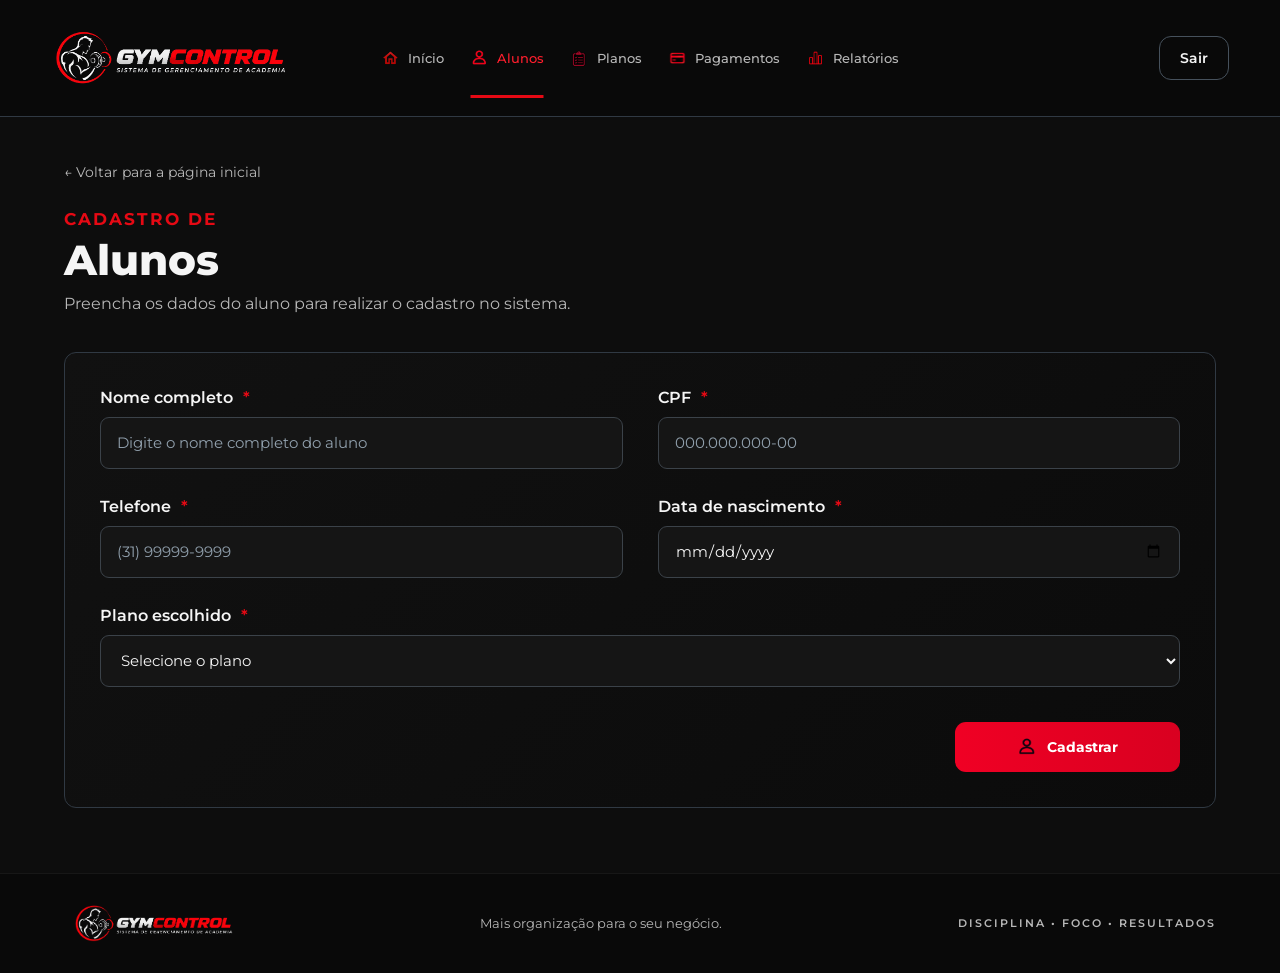
==== alunos.html @ 433f5897 "Primeiro commit do GymControl" ====
<!DOCTYPE html>
<html lang="pt-BR">

<head>
    <meta charset="UTF-8">
    <meta name="viewport" content="width=device-width, initial-scale=1.0">

    <title>GymControl | Cadastro de Alunos</title>

    <link href="https://fonts.googleapis.com/css2?family=Montserrat:wght@400;500;600;700;800&display=swap"
          rel="stylesheet">

    <link rel="stylesheet" href="style.css">
</head>

<body>

    <!-- CABEÇALHO -->
    <header class="cabecalho">

        <a href="index.html" class="logo">
            <img src="imagens/logo.png"
                 alt="GymControl - Sistema de gerenciamento de academia">
        </a>

        <!-- MENU DE NAVEGAÇÃO -->
        <nav class="menu">

            <a href="index.html" class="menu-link">
                <img src="imagens/inicio.png" alt="">
                <span>Início</span>
            </a>

            <a href="alunos.html" class="menu-link ativo"
               aria-current="page">
                <img src="imagens/alunos.png" alt="">
                <span>Alunos</span>
            </a>

            <a href="planos.html" class="menu-link">
                <img src="imagens/planos.png" alt="">
                <span>Planos</span>
            </a>

            <a href="pagamentos.html" class="menu-link">
                <img src="imagens/pagamentos.png" alt="">
                <span>Pagamentos</span>
            </a>

            <a href="relatorios.html" class="menu-link">
                <img src="imagens/relatorios.png" alt="">
                <span>Relatórios</span>
            </a>

        </nav>

        <a href="index.html" class="botao-sair">
            Sair
        </a>

    </header>


    <!-- CONTEÚDO PRINCIPAL -->
    <main class="pagina-cadastro">

        <!-- LINK PARA VOLTAR -->
        <a href="index.html" class="voltar">
            &larr; Voltar para a página inicial
        </a>


        <!-- TÍTULO DA PÁGINA -->
        <section class="titulo-pagina">

            <p class="subtitulo-pagina">
                CADASTRO DE
            </p>

            <h1>Alunos</h1>

            <p>
                Preencha os dados do aluno para realizar o cadastro no sistema.
            </p>

        </section>


        <!-- FORMULÁRIO DE CADASTRO -->
        <section class="formulario-container">

            <form class="formulario" action="#" method="post">

                <!-- NOME COMPLETO -->
                <div class="campo">

                    <label for="nome">
                        Nome completo <span>*</span>
                    </label>

                    <input
                        type="text"
                        id="inpNomeAluno"
                        placeholder="Digite o nome completo do aluno"
                        autocomplete="name"
                        required
                    >

                </div>


                <!-- CPF -->
                <div class="campo">

                    <label for="cpf">
                        CPF <span>*</span>
                    </label>

                    <input
                        type="text"
                        id="inpCpf"
                        name="cpf"
                        placeholder="000.000.000-00"
                        maxlength="14"
                        inputmode="numeric"
                        autocomplete="off"
                        required
                    >

                </div>


                <!-- TELEFONE -->
                <div class="campo">

                    <label for="telefone">
                        Telefone <span>*</span>
                    </label>

                    <input
                        type="tel"
                        id="inpNumeroTelefone"
                        name="telefone"
                        placeholder="(31) 99999-9999"
                        autocomplete="tel"
                        required
                    >

                </div>


                <!-- DATA DE NASCIMENTO -->
                <div class="campo">

                    <label for="dataNascimento">
                        Data de nascimento <span>*</span>
                    </label>

                    <input
                        type="date"
                        id="inpDataNascimento"
                        name="dataNascimento"
                        autocomplete="bday"
                        required
                    >

                </div>


                
                <!-- PLANO ESCOLHIDO -->
                <div class="campo campo-completo">

                    <label for="plano">
                        Plano escolhido <span>*</span>
                    </label>

                    <select id="plano" name="plano" required>
                        <option value="" selected disabled> Selecione o plano</option>
                        <option value="Anual">Anual</option>
                        <option value="Semestral">Semestral</option>
                        <option value="Trimestral">Trimestral</option>
                        <option value="Mensal">Mensal</option>
                    </select>
                </div>



                <!-- BOTÃO CADASTRAR -->
                <div class="acoes-formulario">

                    <button class="botao-cadastrar" onclick="cadastrarAluno()">

                        <span class="icone-botao" aria-hidden="true">
                            <img src="imagens/cadastrar-aluno.png" alt="">
                        </span>

                        Cadastrar

                    </button>

                </div>

            </form>

        </section>

    </main>


    <!-- RODAPÉ -->
    <footer class="rodape">

        <a href="index.html" class="rodape-logo">
            <img src="imagens/logo.png" alt="GymControl">
        </a>

        <p>Mais organização para o seu negócio.</p>

        <div class="rodape-slogan">
            DISCIPLINA &bull; FOCO &bull; RESULTADOS
        </div>

    </footer>
    
    <script src="controlador.js"></script>
    <script src="modelo.js"></script>
</body>
</html>
---- style.css ----
/* ==============================
   CONFIGURAÇÕES GERAIS
============================== */

* {
    margin: 0;
    padding: 0;
    box-sizing: border-box;
}

:root {
    --preto: #0D0D0D;
    --cinza-escuro: #1A1A1A;
    --vermelho: #E50914;
    --vermelho-hover: #FF1E2D;
    --branco: #F5F5F5;
    --cinza-claro: #B8B8B8;
    --borda: #303943;
}

body {
    font-family: 'Montserrat', sans-serif;
    background-color: var(--preto);
    color: var(--branco);
    min-height: 100vh;
    display: flex;
    flex-direction: column;
}

a {
    color: inherit;
    text-decoration: none;
}

button,
a {
    -webkit-tap-highlight-color: transparent;
}


/* ==============================
   CABEÇALHO
============================== */

.cabecalho {
    position: relative;
    width: 100%;
    min-height: 100px;
    padding: 18px 4%;
    display: flex;
    align-items: center;
    justify-content: space-between;
    gap: 25px;
    border-bottom: 1px solid var(--borda);
    background-color: #090909;
}

/* LOGO */

.logo {
    display: flex;
    align-items: center;
    flex-shrink: 0;
    text-decoration: none;
    z-index: 2;
}

.logo img {
    display: block;
    width: 330px;
    max-height: 80px;
    object-fit: contain;
    object-position: left center;
}

/* Estilos antigos da logo em texto */

.logo-simbolo {
    width: 58px;
    height: 58px;
    border: 3px solid var(--vermelho);
    border-radius: 50%;
    display: flex;
    align-items: center;
    justify-content: center;
    color: var(--branco);
    font-size: 22px;
    font-weight: 800;
    font-style: italic;
    flex-shrink: 0;
}

.logo-texto h2 {
    font-size: 25px;
    font-weight: 800;
    font-style: italic;
    letter-spacing: -1px;
}

.logo-texto h2 span {
    color: var(--vermelho);
}

.logo-texto p {
    margin-top: 4px;
    font-size: 9px;
    font-weight: 600;
    letter-spacing: 1.2px;
    color: var(--cinza-claro);
}


/* ==============================
   MENU DE NAVEGAÇÃO
============================== */


.menu {
    position: absolute;
    left: 50%;
    top: 50%;
    transform: translate(-50%, -50%);

    display: flex;
    align-items: center;
    justify-content: center;
    gap: 27px;
}

.menu-link {
    position: relative;
    display: flex;
    align-items: center;
    justify-content: center;
    gap: 8px;

    padding: 14px 0;
    color: var(--cinza-claro);
    font-size: 13px;
    font-weight: 500;
    white-space: nowrap;

    transition: color 0.3s ease;
}

/* Imagens do menu */
.menu-link img {
    width: 18px;
    height: 18px;
    object-fit: contain;
    display: block;
    transition: transform 0.3s ease;
}

.menu-link:hover,
.menu-link.ativo {
    color: var(--vermelho-hover);
}

.menu-link:hover img {
    transform: translateY(-2px);
}

.menu-link.ativo::after {
    content: "";
    position: absolute;
    bottom: -17px;
    left: 0;
    width: 100%;
    height: 3px;
    background-color: var(--vermelho);
}



/* ==============================
   CONTEÚDO PRINCIPAL
============================== */

.conteudo {
    width: 100%;
    max-width: 1600px;
    margin: 0 auto;
    padding: 45px 5% 35px;
    flex: 1;
}


/* ==============================
   APRESENTAÇÃO INICIAL
============================== */

.apresentacao {
    display: grid;
    grid-template-columns: 1fr 1fr;
    align-items: center;
    gap: 45px;
    min-height: 400px;
    margin-bottom: 35px;
}

.texto-apresentacao {
    width: 100%;
    max-width: 620px;
    display: flex;
    flex-direction: column;
    align-items: center;
    justify-content: center;
    text-align: center;
    margin: 0 auto;
}

.subtitulo {
    margin-bottom: 10px;
    color: var(--vermelho);
    font-size: 20px;
    font-weight: 700;
    letter-spacing: 4px;
    text-align: center;
}

.texto-apresentacao h1 {
    margin-bottom: 18px;
    font-size: 55px;
    font-weight: 800;
    font-style: italic;
    letter-spacing: -2px;
    line-height: 1.1;
    text-align: center;
}

.texto-apresentacao h1 span {
    color: var(--vermelho);
}

.texto-apresentacao h2 {
    max-width: 560px;
    margin-bottom: 15px;
    font-size: 23px;
    line-height: 1.4;
    font-weight: 700;
    text-align: center;
}

.descricao {
    max-width: 550px;
    color: var(--cinza-claro);
    font-size: 16px;
    line-height: 1.7;
    text-align: center;
}


/* ==============================
   PAINEL DE INDICADORES
============================== */

.painel-indicadores {
    position: relative;
    width: 100%;
    min-height: 390px;
    display: flex;
    align-items: center;
    justify-content: center;
}

.circulo-central {
    width: 230px;
    height: 230px;
    border: 2px solid var(--vermelho);
    border-radius: 50%;
    display: flex;
    align-items: center;
    justify-content: center;
    background: radial-gradient(
        circle,
        #1A080A 0%,
        #0D0D0D 70%
    );
    box-shadow:
        0 0 0 15px #E5091410,
        0 0 35px #E5091420;
}


.icone-academia img {
    width: 180px;
    height: 180px;
    object-fit: contain;
    display: block;
}

.icone-academia {
    display: flex;
    align-items: center;
    justify-content: center;
    filter: grayscale(1);
}



/* ==============================
   INDICADORES
============================== */

.indicador {
    position: absolute;
    z-index: 2;
    width: 185px;
    padding: 16px;
    border: 1px solid #46515C;
    border-radius: 15px;
    background-color: #101010;
    box-shadow: 0 8px 25px #00000040;
}

.indicador p {
    margin-bottom: 8px;
    color: var(--cinza-claro);
    font-size: 10px;
    font-weight: 600;
    line-height: 1.4;
}

.indicador h3 {
    margin-bottom: 5px;
    color: var(--branco);
    font-size: 21px;
    font-weight: 700;
}

.indicador span {
    color: var(--vermelho-hover);
    font-size: 13px;
    font-weight: 700;
}

.indicador-alunos {
    top: 10px;
    left: 0;
}

.indicador-pagamentos {
    top: 35px;
    right: 0;
}

.indicador-planos {
    bottom: 25px;
    left: 0;
}

.indicador-ativos {
    right: 0;
    bottom: 35px;
}


/* ==============================
   CARTÕES DE ATALHO
============================== */

.atalhos {
    width: 100%;
    display: grid;
    grid-template-columns: repeat(4, minmax(0, 1fr));
    gap: 20px;
    align-items: stretch;
}

.card {
    position: relative;
    min-width: 0;
    min-height: 230px;
    padding: 25px 22px 55px;
    display: flex;
    flex-direction: column;
    align-items: flex-start;
    border: 1px solid var(--borda);
    border-radius: 12px;
    background: linear-gradient(
        135deg,
        #101010 0%,
        #0B0B0B 100%
    );
    color: var(--branco);
    text-decoration: none;
    cursor: pointer;
    transition:
        transform 0.3s ease,
        border-color 0.3s ease,
        box-shadow 0.3s ease;
}

.card:hover {
    transform: translateY(-5px);
    border-color: var(--vermelho);
    box-shadow: 0 10px 30px #E5091412;
}


/* ==============================
   IMAGENS DOS CARTÕES
============================== */

.card-icone {
    width: 60px;
    height: 60px;
    margin-bottom: 18px;
    display: flex;
    align-items: center;
    justify-content: center;
    overflow: hidden;
    border: 2px solid var(--vermelho);
    border-radius: 12px;
    background-color: #111111;
    color: var(--vermelho-hover);
    font-size: 30px;
}

.card-icone img {
    display: block;
    width: 70%;
    height: 70%;
    object-fit: contain;
}


/* ==============================
   TEXTOS DOS CARTÕES
============================== */

.card h3 {
    margin-bottom: 8px;
    color: var(--branco);
    font-size: 21px;
    font-weight: 700;
}

.card p {
    width: 100%;
    color: var(--cinza-claro);
    font-size: 14px;
    line-height: 1.6;
}


/* ==============================
   SETA DOS CARTÕES
============================== */

.card-link {
    position: absolute;
    right: 20px;
    bottom: 12px;
    color: var(--vermelho);
    font-size: 28px;
    transition:
        color 0.3s ease,
        right 0.3s ease;
}

.card:hover .card-link {
    right: 14px;
    color: var(--vermelho-hover);
}


/* ==============================
   RODAPÉ
============================== */

.rodape {
    width: 100%;
    min-height: 95px;
    padding: 22px 5%;
    display: flex;
    align-items: center;
    justify-content: space-between;
    gap: 20px;
    border-top: 1px solid #171717;
    background-color: #090909;
}

.rodape-logo {
    display: flex;
    align-items: center;
    gap: 12px;
}

.rodape-logo img {
    display: block;
    width: 180px;
    max-height: 55px;
    object-fit: contain;
}

.rodape-logo strong {
    width: 48px;
    height: 48px;
    display: flex;
    align-items: center;
    justify-content: center;
    border: 2px solid var(--vermelho);
    border-radius: 50%;
    font-size: 18px;
    font-style: italic;
}

.rodape-logo span {
    font-size: 17px;
    font-weight: 700;
}

.rodape p {
    color: var(--cinza-claro);
    font-size: 13px;
}

.rodape-slogan {
    color: var(--cinza-claro);
    font-size: 11px;
    font-weight: 600;
    letter-spacing: 2px;
    text-align: right;
}



/* ==============================
   PÁGINA DE CADASTRO
============================== */

.pagina-cadastro {
    width: 100%;
    max-width: 1300px;
    margin: 0 auto;
    padding: 45px 5% 65px;
    flex: 1;
}

.voltar {
    display: inline-block;
    margin-bottom: 28px;
    color: var(--cinza-claro);
    font-size: 14px;
    transition: color 0.3s ease;
}

.voltar:hover {
    color: var(--vermelho-hover);
}

.titulo-pagina {
    margin-bottom: 35px;
}

.subtitulo-pagina {
    margin-bottom: 5px;
    color: var(--vermelho);
    font-size: 17px;
    font-weight: 700;
    letter-spacing: 2px;
}

.titulo-pagina h1 {
    margin-bottom: 5px;
    color: var(--branco);
    font-size: 42px;
    font-weight: 800;
}

.titulo-pagina > p:last-child {
    color: var(--cinza-claro);
    font-size: 16px;
    line-height: 1.6;
}

.formulario-container {
    padding: 35px;
    border: 1px solid var(--borda);
    border-radius: 12px;
    background: linear-gradient(135deg, #111111, #0B0B0B);
}

.formulario {
    display: grid;
    grid-template-columns: repeat(2, minmax(0, 1fr));
    gap: 28px 35px;
}

.campo {
    display: flex;
    flex-direction: column;
    gap: 10px;
    min-width: 0;
}

.campo label {
    color: var(--branco);
    font-size: 16px;
    font-weight: 600;
}

.campo label span {
    color: var(--vermelho);
}

.campo input,
.campo select {
    width: 100%;
    min-height: 52px;
    padding: 14px 16px;
    border: 1px solid #3B4249;
    border-radius: 9px;
    outline: none;
    background-color: #151515;
    color: var(--branco);
    font-family: inherit;
    font-size: 15px;
    transition: border-color 0.3s ease;
}

.campo input::placeholder {
    color: #91A0AD;
}

.campo input:focus,
.campo select:focus {
    border-color: var(--vermelho);
}

.campo select {
    cursor: pointer;
}

.campo-completo {
    grid-column: 1 / -1;
}

.acoes-formulario {
    grid-column: 1 / -1;
    display: flex;
    justify-content: flex-end;
    margin-top: 7px;
}

.botao-cadastrar {
    min-width: 225px;
    min-height: 50px;
    padding: 14px 22px;
    display: flex;
    align-items: center;
    justify-content: center;
    gap: 10px;
    border: none;
    border-radius: 11px;
    background: linear-gradient(90deg, #F00024, #D90020);
    color: white;
    font-family: inherit;
    font-size: 14px;
    font-weight: 700;
    cursor: pointer;
    transition: 0.3s ease;
}

.botao-cadastrar:hover {
    background: var(--vermelho-hover);
    transform: translateY(-2px);
}

.icone-botao {
    display: flex;
    align-items: center;
    justify-content: center;
}

.icone-botao img {
    width: 20px;
    height: 20px;
    object-fit: contain;
}

/* BOTÃO SAIR */

.botao-sair {
    z-index: 2;
    flex-shrink: 0;
    padding: 12px 20px;
    border: 1px solid #46515C;
    border-radius: 12px;
    color: var(--branco);
    font-size: 14px;
    font-weight: 600;
    transition: 0.3s ease;
}

.botao-sair:hover {
    border-color: var(--vermelho);
    color: var(--vermelho-hover);
}


/* ÍCONES DOS CAMPOS DO FORMULÁRIO */

.campo label {
    display: flex;
    align-items: center;
    gap: 10px;
    flex-wrap: wrap;
}

.icone-campo {
    display: inline-flex;
    align-items: center;
    justify-content: center;
    flex-shrink: 0;
    width: 24px;
    height: 24px;
}

.icone-campo img {
    display: block;
    width: 22px;
    height: 22px;
    object-fit: contain;
}

/* A cor vermelha fica somente no asterisco */

.campo label .obrigatorio {
    color: var(--vermelho);
}


/* ========================================
   PÁGINA DE RELATÓRIOS — GYMCONTROL
======================================== */

.pagina-relatorios {
    position: relative;
    isolation: isolate;
    width: 100%;
    max-width: 1600px;
    margin: 0 auto;
    padding: 45px 5% 35px;
    flex: 1;
}


/* TÍTULO DA PÁGINA */

.titulo-relatorios {
    margin-bottom: 28px;
}

.titulo-relatorios .subtitulo-pagina {
    margin-bottom: 8px;
    color: var(--vermelho);
    font-size: 16px;
    font-weight: 800;
    letter-spacing: 1px;
}

.titulo-relatorios h1 {
    margin-bottom: 6px;
    color: var(--branco);
    font-size: 38px;
    font-weight: 800;
    line-height: 1.2;
}

.titulo-relatorios > p:last-child {
    color: var(--cinza-claro);
    font-size: 16px;
    line-height: 1.6;
}


/* ========================================
   CARTÕES DE RESUMO
======================================== */

.resumo-relatorios {
    display: grid;
    grid-template-columns: repeat(2, minmax(0, 1fr));
    gap: 24px;
    margin-bottom: 25px;
}

.resumo-card {
    min-width: 0;
    min-height: 98px;
    padding: 18px 28px;
    display: flex;
    align-items: center;
    gap: 25px;

    border: 1px solid var(--vermelho);
    border-radius: 12px;
    background: linear-gradient(135deg, #101010, #090909);

    transition:
        background-color 0.3s ease,
        box-shadow 0.3s ease;
}

.resumo-card:hover {
    box-shadow: 0 0 20px #E5091415;
}

.resumo-icone {
    width: 64px;
    height: 64px;
    flex-shrink: 0;

    display: flex;
    align-items: center;
    justify-content: center;
}

.resumo-icone img {
    display: block;
    width: 48px;
    height: 48px;
    object-fit: contain;

    /* Deixa os ícones brancos para combinar
       com o visual da página */
    filter: grayscale(1) brightness(0) invert(1);
}

.resumo-card p {
    margin-bottom: 5px;
    color: var(--cinza-claro);
    font-size: 14px;
    line-height: 1.5;
}

.resumo-card h2 {
    color: var(--branco);
    font-size: 32px;
    font-weight: 800;
    line-height: 1.2;
    overflow-wrap: anywhere;
}


/* ========================================
   ÁREA DE FILTROS
======================================== */

.filtros-relatorios {
    width: 100%;
    margin-bottom: 15px;
    padding: 16px 22px;

    display: grid;
    grid-template-columns: 1.7fr 1fr 1fr auto;
    align-items: end;
    gap: 24px;

    border: 1px solid var(--borda);
    border-radius: 11px;
    background-color: #0B0D0E;
}


/* Campo de busca */

.campo-busca {
    min-width: 0;
}

.campo-busca input {
    width: 100%;
    min-height: 52px;
    padding: 0 16px;

    border: 1px solid #3B454D;
    border-radius: 10px;
    outline: none;

    background-color: #111314;
    color: var(--branco);
    font-family: inherit;
    font-size: 14px;

    transition: border-color 0.3s ease;
}

.campo-busca input::placeholder {
    color: var(--cinza-claro);
}

.campo-busca input:focus {
    border-color: var(--vermelho);
}


/* Campos dos filtros */

.filtro-campo {
    min-width: 0;
    display: flex;
    flex-direction: column;
    gap: 7px;
}

.filtro-campo label {
    color: var(--cinza-claro);
    font-size: 13px;
    font-weight: 500;
}

.filtro-campo select {
    width: 100%;
    min-height: 44px;
    padding: 0 12px;

    border: 1px solid #3B454D;
    border-radius: 9px;
    outline: none;

    background-color: #111314;
    color: var(--branco);
    font-family: inherit;
    font-size: 14px;

    cursor: pointer;
}

.filtro-campo select:focus {
    border-color: var(--vermelho);
}

.filtro-campo select option {
    background-color: #111111;
    color: var(--branco);
}


/* Botão atualizar */

.botao-atualizar {
    min-height: 48px;
    padding: 0 22px;

    display: inline-flex;
    align-items: center;
    justify-content: center;

    border: 1px solid var(--vermelho);
    border-radius: 10px;

    background-color: transparent;
    color: var(--branco);
    font-family: inherit;
    font-size: 14px;
    font-weight: 700;
    white-space: nowrap;

    cursor: pointer;
    transition:
        background-color 0.3s ease,
        transform 0.3s ease;
}

.botao-atualizar:hover {
    background-color: var(--vermelho);
    transform: translateY(-2px);
}


/* ========================================
   TABELA DE RELATÓRIOS
======================================== */

.tabela-container {
    width: 100%;
    min-width: 0;
    padding: 10px 22px 16px;

    border: 1px solid var(--borda);
    border-radius: 11px;
    background: linear-gradient(135deg, #0C0E0F, #090A0A);
}

.tabela-responsiva {
    width: 100%;
    overflow-x: auto;
}

.tabela-relatorios {
    width: 100%;
    border-collapse: collapse;
    text-align: left;
}

.tabela-relatorios thead th {
    padding: 17px 8px 14px;

    border-bottom: 1px solid #283138;

    color: #B7D1E1;
    font-size: 11px;
    font-weight: 800;
    letter-spacing: 1.3px;
    text-transform: uppercase;
    white-space: nowrap;
}

.tabela-relatorios tbody td {
    padding: 14px 8px;

    border-bottom: 1px solid #252D32;

    color: var(--branco);
    font-size: 14px;
    font-weight: 500;
    line-height: 1.5;
}

.tabela-relatorios tbody tr {
    transition: background-color 0.2s ease;
}

.tabela-relatorios tbody tr:hover {
    background-color: #FFFFFF06;
}

.tabela-relatorios tbody tr:last-child td {
    border-bottom: none;
}


/* ========================================
   SITUAÇÃO DOS PAGAMENTOS
======================================== */

.situacao {
    display: inline-flex;
    align-items: center;
    justify-content: center;

    min-width: 80px;
    padding: 6px 13px;

    border-radius: 10px;

    color: #FFFFFF;
    font-size: 12px;
    font-weight: 600;
    white-space: nowrap;
}

.situacao.pago {
    background-color: #075735;
}

.situacao.pendente {
    background-color: #805000;
}

.situacao.atrasado {
    background-color: #8D1018;
}


/* ========================================
   BOTÕES DE AÇÃO DA TABELA
======================================== */

.acoes-tabela {
    white-space: nowrap;
}

.acoes-tabela button {
    margin-right: 5px;
}

.botao-acao {
    min-height: 36px;
    padding: 0 10px;

    border: 1px solid #3D4A54;
    border-radius: 8px;

    background-color: #101314;
    color: var(--branco);
    font-family: inherit;
    font-size: 11px;
    font-weight: 600;

    cursor: pointer;
    transition:
        border-color 0.3s ease,
        background-color 0.3s ease;
}

.botao-acao:hover {
    border-color: var(--vermelho);
    background-color: #E5091415;
}


/* ========================================
   PAGINAÇÃO
======================================== */

.paginacao-relatorios {
    padding-top: 16px;

    display: flex;
    align-items: center;
    justify-content: space-between;
    gap: 18px;
}

.paginacao-relatorios > p {
    color: #B7D1E1;
    font-size: 13px;
    line-height: 1.5;
}

.botoes-paginacao {
    display: flex;
    align-items: center;
    justify-content: flex-end;
    flex-wrap: wrap;
    gap: 5px;
}

.botoes-paginacao button {
    min-width: 34px;
    height: 34px;
    padding: 0 8px;

    border: 1px solid #303B44;
    border-radius: 7px;

    background-color: #101314;
    color: var(--branco);
    font-family: inherit;
    font-size: 12px;

    cursor: pointer;
    transition:
        background-color 0.2s ease,
        border-color 0.2s ease;
}

.botoes-paginacao button:hover:not(:disabled) {
    border-color: var(--vermelho);
}

.botoes-paginacao button.pagina-ativa {
    border-color: var(--vermelho);
    background-color: var(--vermelho);
    color: #FFFFFF;
    font-weight: 800;
    box-shadow: 0 0 12px #E5091435;
}

.botoes-paginacao button:disabled {
    opacity: 0.45;
    cursor: not-allowed;
}
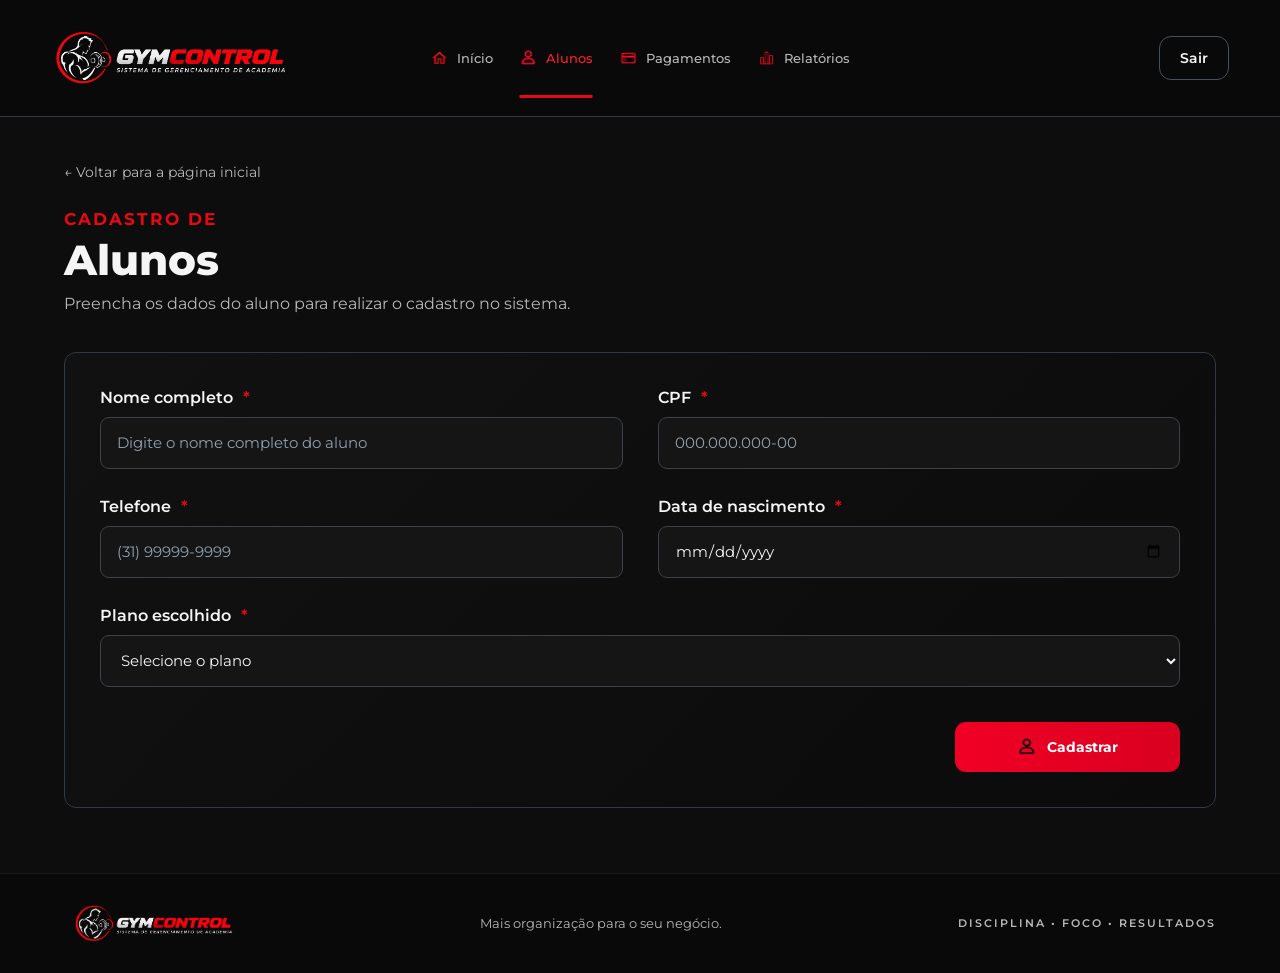
==== commit cc4566b9: "construção dos relatorios" ====
--- a/alunos.html
+++ b/alunos.html
@@ -37,10 +37,6 @@
                 <span>Alunos</span>
             </a>
 
-            <a href="planos.html" class="menu-link">
-                <img src="imagens/planos.png" alt="">
-                <span>Planos</span>
-            </a>
 
             <a href="pagamentos.html" class="menu-link">
                 <img src="imagens/pagamentos.png" alt="">
@@ -175,7 +171,7 @@
                         Plano escolhido <span>*</span>
                     </label>
 
-                    <select id="plano" name="plano" required>
+                    <select id="inpPlano" name="plano" required>
                         <option value="" selected disabled> Selecione o plano</option>
                         <option value="Anual">Anual</option>
                         <option value="Semestral">Semestral</option>
@@ -189,7 +185,7 @@
                 <!-- BOTÃO CADASTRAR -->
                 <div class="acoes-formulario">
 
-                    <button class="botao-cadastrar" onclick="cadastrarAluno()">
+                    <button type="button" class="botao-cadastrar" onclick="cadastrarAluno()">
 
                         <span class="icone-botao" aria-hidden="true">
                             <img src="imagens/cadastrar-aluno.png" alt="">
@@ -223,7 +219,8 @@
 
     </footer>
     
+    <script src="Modelo.js"></script>
     <script src="controlador.js"></script>
-    <script src="modelo.js"></script>
+    
 </body>
 </html>
--- a/style.css
+++ b/style.css
@@ -364,7 +364,7 @@
 .atalhos {
     width: 100%;
     display: grid;
-    grid-template-columns: repeat(4, minmax(0, 1fr));
+    grid-template-columns: repeat(3, minmax(0, 1fr));
     gap: 20px;
     align-items: stretch;
 }
